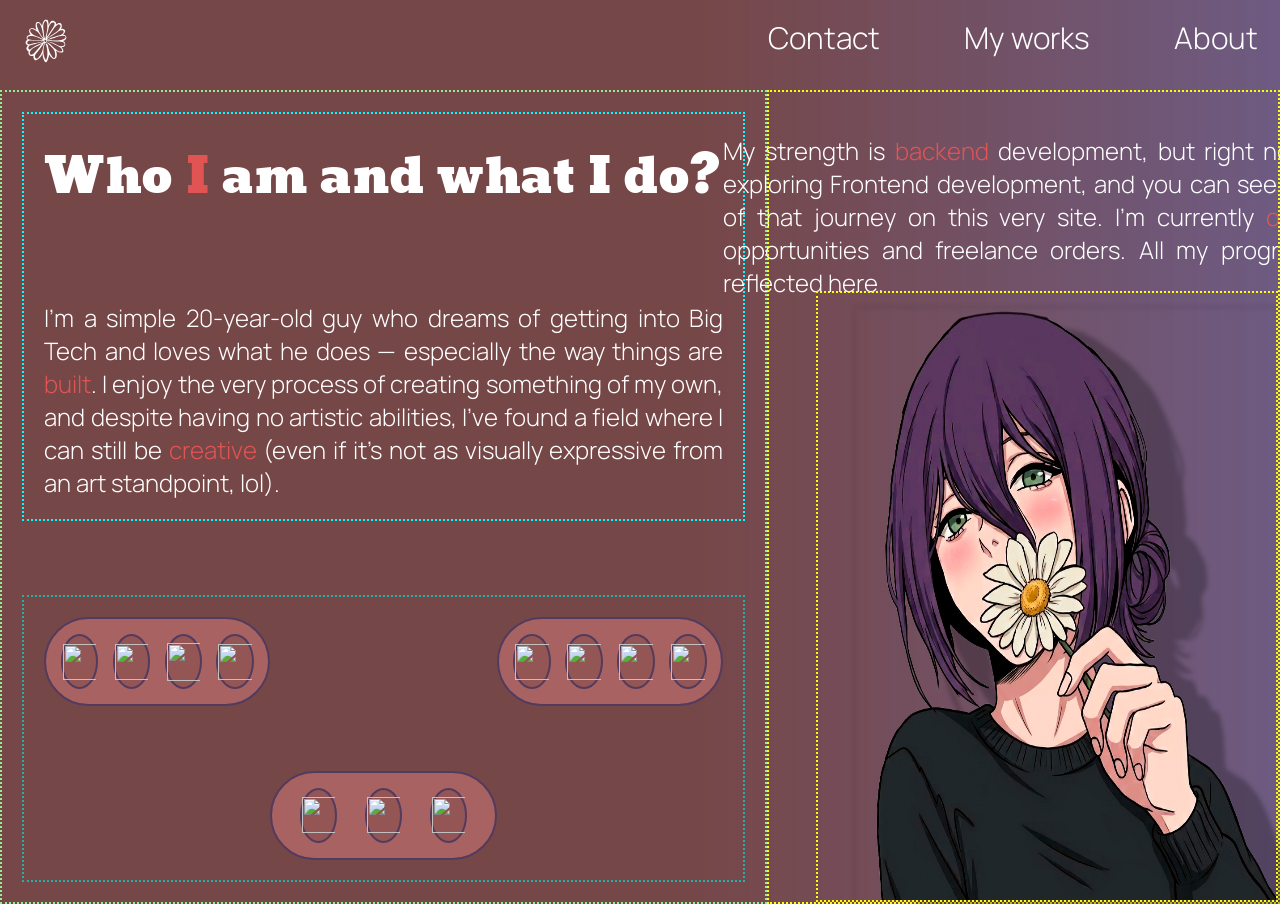
==== about.html @ cdc7f670 "skills section added" ====
<!DOCTYPE html>
<html lang="en">
<head>
    <meta charset="UTF-8">
    <meta name="viewport" content="width=device-width, initial-scale=1.0">
    <title>About</title>
    <link rel="stylesheet" href="css/styles.css">
</head>
<body class="about-body">
    <div class="wrapper">
        <header class="container">
            <nav>
                <ul>
                    <li> 
                        <a href="/index.html">
                            <svg fill="currentColor" version="1.1" viewBox="144 144 512 512" xmlns="http://www.w3.org/2000/svg">
                                <path d="m611.34 379.15c2.3242-3.7383 7.0469-11.348 5.9961-20.285-1.5938-13.453-15.73-25.262-35.035-29.043 18.383-14.105 25.926-32.805 20.285-43.797-4-7.7891-14.391-11.25-19.363-12.906-11.145-3.7148-20.93-2.3984-25.816-1.3867 3.125-3.8438 10.348-13.828 11.062-28.121 0.17188-3.4492 1.2305-24.539-12.449-33.191-12.004-7.5938-31.953-3.4492-45.641 12.449-0.50391-3.918-2.9688-19.508-16.594-30.426-3.3008-2.6406-14.762-11.824-28.121-9.2188-13.02 2.5391-20.07 14.746-26.738 26.277-6.0898 10.539-8.8164 20.309-10.141 26.738-0.26172-6.8008-0.86328-16.141-2.3086-27.199-3.4062-26.066-7.375-29.867-9.2188-31.348-8.0547-6.4648-20.844-4.9688-29.043-0.92187-9.0781 4.4727-13.012 12.305-18.902 24.434-4.0195 8.2812-9.0586 21.004-11.527 37.801-2.0625-5.2031-5.4648-12.484-11.062-20.285-5.2188-7.2695-9.1484-12.746-16.137-16.594-9.0977-5.0117-21.559-6.2773-28.582-2.7656-14.594 7.2891-18.238 41.449-2.7656 83.441-27.953-26.625-63.59-23.52-74.684-8.2969-8.8125 12.086-4.8867 35.598 11.062 54.859-25.824 3.0234-42.934 19.699-42.875 35.5 0.035156 9.4102 6.1602 16.844 10.141 20.746-17.633 9.0195-24.434 28.605-17.98 42.41 4.457 9.543 14.969 15.73 26.738 16.594-16.164 10.168-23.617 28.57-18.902 44.254 4.6602 15.492 19.297 22.031 21.668 23.051-5.2617 16.312 0.57422 33.855 13.828 42.875 10.949 7.4531 25.496 8.0898 37.801 1.8438-1.832 24.66 6.7109 44.531 19.824 48.871 13.719 4.5352 28.766-9.1406 41.031-20.285 10.328-9.3867 26.898-27.574 37.344-58.547-0.91016 13.637-0.67188 36.336 8.7617 61.777 4.7852 12.918 14.168 38.215 25.355 38.266 8.4141 0.035156 20.676-14.184 35.957-83.906 17.07 34.57 45.359 52.574 60.855 47.02 16.809-6.0156 28.867-43.422 11.527-87.129 35.395 23.316 67.637 25.051 76.066 13.371 7.1289-9.8789-1.1602-31.59-17.059-51.637 16.781 3.0391 32.918-6.0742 38.266-20.285 6.3086-16.762-3.5078-37.656-23.051-43.797 4.6875-1.1602 20.824-5.7617 30.426-21.207zm-53.016-92.973c2.4531-0.41797 22.504-3.8359 28.582 5.8398 2.4688 3.9297 1.7227 8.5781 1.2305 11.68-0.64453 4.0273-2.9766 12.891-15.367 22.742-10.969 8.7227-21.301 11.441-35.035 15.367 0 0-20.34 5.8125-46.406 14.137-25.684 8.2031-45.555 16.184-58.09 21.512-8.2578 3.5117-15.094 6.6289-19.977 8.9141-0.82031-1.3281-1.6367-2.6641-2.457-3.9961 18.176-14.281 33.473-25.008 44.254-32.27 10.121-6.8125 13.652-8.8164 34.113-22.434 4.168-2.7695 19.078-12.723 28.582-19.055 20.852-13.906 31.469-20.887 40.57-22.438zm-41.492-53.168c8.6094-7.043 16.184-11.91 24.434-10.141 6.0352 1.293 11.777 5.9961 13.828 11.984 0.90234 2.6289 1.9336 7.9688-6.918 24.434-5.1094 9.5078-8.4805 15.773-17.059 25.355-9.6211 10.746-18.426 17.434-37.801 30.887-23.191 16.105-31.559 21.105-47.02 31.809-10.242 7.0898-24.254 17.133-40.566 29.965 7.5625-10.531 17.875-25.02 29.965-42.41 14.777-21.25 30.344-41.945 45.176-63.156 2.6094-3.7344 15.188-21.738 35.961-38.727zm-95.891 61.312c7.082-27.652 4.9336-31.57 11.984-50.25 5.3203-14.098 9.9961-21.008 14.75-26.277 5.3555-5.9336 14.137-15.668 26.277-15.215 1.0195 0.039063 12.031 0.60547 16.594 8.2969 1.6367 2.7539 3.6172 8.4023-4.1523 26.738-6.3984 15.105-13.719 25.383-18.902 32.734-8.2773 11.738-16.09 23.805-24.434 35.5-8.8164 12.352-21.191 30.344-35.5 53.48 0.40234-6.125 1.25-15.289 3.2305-26.277 2.9219-16.18 5.3398-19.957 10.152-38.73zm-41.953-89.895c2.707-5.5117 8.6953-17.723 16.594-17.516 5.7773 0.15234 9.957 6.8711 11.984 10.141 6.0703 9.7734 6.457 19.469 6.4531 34.113-0.011719 21.836-0.011719 32.754-1.3867 45.176-1.1641 10.531-2.6094 23.664-6.918 40.566-3.6328 14.262-7.3516 23.562-8.7617 40.109-0.57812 6.8125-0.5625 12.445-0.46484 16.137-2.1523-0.30859-4.3008-0.61328-6.4531-0.92188-2.8867-5.7891-6.8359-14.781-9.6836-26.277-3.4922-14.121-3.0469-22.859-4.1523-39.645-1.8672-28.535-4.5938-25.207-5.5312-47.02-1.2891-30.586 3.7031-45.445 8.3203-54.863zm25.973 194.85c-0.21484 5.8477-4.6992 12.191-10.758 12.293-5.9414 0.10156-9.9688-5.8594-11.062-10.449-1.3594-5.7148 0.93359-13.141 6.1445-15.059 3.4492-1.2695 6.832 0.36328 7.9922 0.92188 4.207 2.0312 7.8906 6.7109 7.6836 12.293zm-100.5-185.63c3.3711-4.4219 9.418-7.0977 15.059-6.4531 6.7852 0.76953 11.246 6.1367 14.75 11.062 13.508 18.977 18.637 39.641 19.668 43.949 8.2578 34.469 11.984 56.246 11.984 56.246 2.4883 14.535 5.7266 34.215 9.2188 57.781-4.3945-5.2617-10.051-12.309-16.289-20.898-6.1914-8.5234-16.27-22.52-26.738-42.41-2.9531-5.6055-8.2188-18.082-18.746-43.023-1.7578-4.168-7.1641-17.168-10.449-34.727-2.0586-11.059-1.9844-16.906 1.543-21.527zm-73.762 75.91c0.14062-2.3125 0.99219-10.066 7.0703-14.75 1.7852-1.375 6.6445-4.5078 18.438-2.7656 8.4688 1.25 16.922 4.4844 33.805 16.289 16.078 11.238 24.348 17.125 33.805 27.965 9.1055 10.434 10.438 15.227 22.434 33.316 9.5273 14.363 18.477 26.062 25.609 34.848-18.066-11.656-33.539-19.176-44.5-23.93-19.41-8.4219-29.121-12.637-35.816-14.73-4-1.2539-15.168-4.7656-27.973-12.555-1.2031-0.73438-2.2969-1.4492-3.3789-2.1953-3.8242-2.6289-13.508-9.6797-21.82-21.82-7.9414-11.617-7.7852-17.879-7.6719-19.672zm-26.738 71.609c7.5703-15.121 38.934-13.715 50.098-13.215 6.3242 0.28125 24.598 1.5586 58.09 14.445 14.645 5.6367 34.277 14.293 56.367 27.523-21.73 1.6211-40.008 2.0625-53.742 2.1016-23.75 0.066406-37.07-1.0547-40.43-1.3438-4.8711-0.42969-2.9531-0.35156-35.035-4.918-24.625-3.5-32.406-4.4883-35.648-10.758-2.2734-4.3789-1.6445-9.9531 0.30078-13.836zm18.027 130.78c-6.5898-2.2305-9.8789-10.742-10.652-16.137-1.4805-10.363 5.0547-18.148 7.2891-20.812 2.3828-2.8359 7.3047-7.7539 31.906-15.113 8.0859-2.418 10.352-2.7266 35.266-8.8164 12.078-2.9492 18.113-4.4258 23.516-5.8789 17.215-4.625 29.277-8.6016 32.336-9.6172 8.832-2.9375 16.172-5.6445 21.512-7.6836-0.40625-1.3281-0.82031-2.6641-1.2305-3.9961-8.3477 3.1406-15.586 5.4297-21.207 7.0703-2.6758 0.78125-14.93 4.3086-33.191 7.6836-11.168 2.0664-9.9336 1.3594-21.207 3.3789-7.1992 1.2891-20.398 3.6523-36.57 7.9922-17.527 4.6992-21.02 7.0195-29.504 5.8398-3.9961-0.55469-13.926-1.9336-18.438-9.8359-3.0469-5.3359-2.0625-10.898-1.8438-11.984 2.1406-10.812 14.117-15.793 17.516-17.211 9.3359-3.8828 17.516-2.9961 26.121-2.1523 18.824 1.8477 37.066 3.2461 44.871 3.6875 11.176 0.63672 11.039 0.035156 59.625-0.61328 10.117-0.13672 18.398-0.21484 23.766-0.26562 0.42969 1.8789 0.99219 3.9297 1.7422 6.1055 0.89844 2.6016 1.8906 4.9062 2.875 6.9141-3.5117 1.6758-8.7422 4.1602-15.113 7.1406-12.379 5.7773-19.41 8.9141-25.609 11.754-2.2383 1.0273-17.891 8.2266-35.266 17.215-20.484 10.59-30.727 15.887-40.723 22.672-22.344 15.16-29.137 25.594-37.785 22.664zm29.301 52.398c-8.9219 2.8047-13.609 1.3281-16.289-0.30859-6.2969-3.8438-7.3789-12.125-7.6836-14.445-0.37891-2.8828-1.6172-16.008 15.98-35.344 14.688-16.137 30.762-23.715 38.414-27.352 18.254-8.6758 43.875-21.211 78.066-39.031-6.3984 7.75-16.398 19.926-28.582 35.035-13.695 16.984-28.32 33.191-42.102 50.098-9.8633 12.094-20.988 26.062-37.805 31.348zm109.41-41.18c-3.5938 12.004-7.6914 25.398-16.902 41.18-3.4883 5.9766-8.6758 12.59-19.055 25.816-10.289 13.109-14.449 17.184-20.59 17.824-7.4961 0.78125-13.426-4.0156-14.137-4.6094-5.4453-4.5391-6.6797-10.68-7.375-14.445-0.84766-4.5664-1.2461-12.188 3.6875-23.355 5.1797-11.738 10.918-15.348 23.355-29.504 3.0781-3.5 9.4258-11.863 22.129-28.582 11.824-15.566 17.793-23.426 25.199-34.113 5.9648-8.6055 14.051-20.766 23.051-35.957 1.3281 0.82031 2.6641 1.6367 3.9961 2.457-2.6289 6.1445-6.4492 15.684-10.141 27.66-7.582 24.59-6.0195 31.578-13.219 55.629zm234.2-79.602c3.5117 4.4648 3.9805 7.8984 3.9961 9.8359 0.066407 9.3359-9.7891 15.371-12.293 16.902-7.957 4.8711-16.035 4.7461-24.895 4.6094-8.2227-0.125-14.367-1.9297-16.289-2.457-20.133-5.5664-32.066-14.531-56.41-26.418-12.125-5.9258-23.449-11.387-39.465-15.957-11.723-3.3438-21.711-4.9961-28.551-5.8789-0.14063 1.6758-0.28125 3.3594-0.41797 5.0391 6.0391 1.4961 15.184 4.0039 26.031 7.9766 10.051 3.6836 19.973 8.4648 39.805 18.027 8.3867 4.0469 3.4023 1.7383 32.52 16.105 5.2227 2.5781 9.4961 4.6797 15.426 7.8633 12.82 6.8867 19.301 10.496 24.895 15.98 2.2617 2.2148 8.1328 8.293 11.371 17.824 1.5703 4.625 3.0078 9.0586 0.92188 12.906-2.7617 5.0898-9.9414 5.9297-14.445 6.4531-10.012 1.168-18.172-1.6836-22.434-3.3789-7.4805-2.9844-14.438-6.9922-33.805-23.051-13.504-11.195-20.258-16.797-27.66-24.277-13.422-13.566-14.027-17.227-24.895-25.508-6.7422-5.1445-19.254-13.457-20.285-14.137-4.293-2.8477-7.9062-5.1523-10.449-6.7617-2.3594 1.4375-4.7109 2.8672-7.0703 4.3008 7.3398 5.3086 16.723 12.555 27.043 21.82 19.156 17.191 30.812 31.684 34.422 36.266 10.238 13 15.352 19.496 19.363 30.117 2.4297 6.4375 3.668 14.742 6.1445 31.348 0.71484 4.8008 2.1367 14.957 0 27.043-0.91016 5.168-2.293 9.6367-6.1445 12.293-3.6367 2.5039-7.7695 2.2109-8.6055 2.1523-8.2969-0.58984-14.246-8.8867-21.207-19.977-10.277-16.379-15.418-24.57-20.285-36.266-7.6211-18.328-12.016-35.52-14.137-44.871-4.0195-17.699-4.2305-26.32-11.371-38.414-4.7656-8.0742-10.277-13.73-14.137-17.211-2.0508 2.0508-4.0977 4.0977-6.1445 6.1445 3.9258 9.2188 8.625 21.922 12.293 37.492 4.3867 18.633 5.3867 33.258 6.1445 45.176 0.86719 13.598 1.6484 25.797 0 41.488-1.293 12.324-4.4141 29.961-12.602 50.406-2.9844-3.6562-6.8984-8.918-10.758-15.672-3.2344-5.668-8.6992-16.355-12.906-34.113-6.3633-26.852-5.4531-51.262-4.6094-62.699 2.0977-28.527 9.3516-52.766 17.211-71.613 0.85156 0.10156 11.305 1.1797 18.438-7.0703 6.6641-7.707 4.8359-17.078 4.6094-18.133 15.934 2.9883 28.996 4.6094 37.801 5.5312 19.195 2.0039 38.594 2.8203 59.32 3.6875 20.43 0.85547 25.258 1.4414 32.578 2.1523 29.5 2.8906 44.008 6.8516 51.938 16.922zm-8.6055-42.418c-13.203 6.0039-24.098 8.6641-26.43 9.2188-10.934 2.6094-21.004 3.8984-31.961 4.6094-10.121 0.65625-22.859 0.94141-52.559-1.2305-13.184-0.96094-30.547-2.4688-51.02-4.918 8.9766-2.918 23.703-7.8203 41.797-14.445 17.871-6.543 38.223-14.48 66.695-23.664 0 0 21.289-6.8672 45.793-7.6836 0 0 6.5781-0.21484 19.977 3.3789 2.832 0.76172 6.4883 1.8828 8.9141 5.2227 0.54297 0.74609 1.9648 2.9023 2.1523 5.8398 0.21484 3.4258-1.3164 6.6953-4.918 10.758-6.3164 7.1211-13.809 10.809-18.441 12.914z"/>
                            </svg>
                        </a>
                    </li>
                    <li> <a href="#">Contact</a></li>
                    <li> <a href="#">My works</a></li>
                    <li> <a href="/about.html">About</a></li>
                </ul>
            </nav>
        </header>

        <div class="about-hero">
            <div class="about-info">
                <div class="about--text">
                    <p id="aboutheader">Who <span style="color: #E05454;">I</span> am and what I do?</p>
                    <p id="first-text">I'm a simple 20-year-old guy who dreams of getting into Big Tech and loves what he does — especially the 
                        way things are <span style="color: #E05454;">built</span>. I enjoy the very process of creating something of my own, and despite having no 
                        artistic abilities, I've found a field where I can still be <span style="color: #E05454;">creative</span> (even if it's not as 
                        visually expressive from an art standpoint, lol).</p>
                    <p id="second-text">My strength is <span style="color: #E05454;">backend</span> development, but right now I'm also exploring Frontend development, 
                        and you can see the results of that journey on this very site. I'm currently <span style="color: #E05454;">open</span> to job 
                        opportunities and freelance orders. All my progress will be reflected here.</p>
                </div>
                    
                <div class="skills-info">
                    <div class="backend-cont">
                        <div class="c-item">
                            <img src="icons/csharp.svg" width="36" height="36"></img>
                        </div>
                        <div class="c-item">
                            <img src="icons/netcore.svg" width="36" height="36"></img>
                        </div>
                        <div class="c-item">
                            <img src="icons/postgre.svg" width="38" height="38"></img>
                        </div>
                        <div class="c-item">
                            <img src="icons/rest.png" width="36" height="36"></img>
                        </div>
                    </div>
                    <div class="hobby-cont">
                        <div class="c-item">
                            <img src="icons/blender.svg" width="36" height="36"></img>
                        </div>
                        <div class="c-item">
                            <img src="icons/figma.svg" width="36" height="36"></img>
                        </div>
                        <div class="c-item">
                            <img src="icons/git.svg" width="36" height="36"></img>
                        </div>
                    </div>
                    <div class="frontend-cont">
                        <div class="c-item">
                            <img src="icons/html.svg" width="36" height="36"></img>
                        </div>
                        <div class="c-item">
                            <img src="icons/css.svg" width="36" height="36"></img>
                        </div>
                        <div class="c-item">
                            <img src="icons/javascript.svg" width="36" height="36"></img>
                        </div>
                        <div class="c-item">
                            <img src="icons/react.svg" width="36" height="36"></img>
                        </div>
                    </div>
                    
                </div>
            </div>
            

            <div class="about-reze">
                <img src="reze_2_contrast_otr.png" id="imageaboutreze">
            </div>





        </div>

    </div>
    
</body>
</html>
---- css/styles.css ----
@import url('https://fonts.googleapis.com/css2?family=Moul&display=swap');

@import url('https://fonts.googleapis.com/css2?family=Manrope:wght@200..800&display=swap');

/* отступы margin padding
    margin - внешний отступ
    padding - внутренний (в объекте) отступ
    margin: 20px - со всех сторон отступ
    margin: 20px 50px; - первое значение верх и низ; второе значение - боковые  
    margin: 20px 50px 100px - первое значение верх; второе - боковые; третье - низ 
    margin: 20px 50px 100px 200px - первое значение верх; второе - бок справа; третье - низ; четвертое - бок слева;
    padding - всё то же самое, что и margin */
/* float
    блоки (div) всегда идут друг за другом (по умолчанию сверху - вниз).
    для изменения направления (чтобы блоки были на одном уровне) используется float:

    html
    <div id="first"></div>
    <div id="second"></div>
    css
    #first {
        float: left
    } - блок first будет прижат к левой стороне
    #second {
        float: left - второй блок прижмётся уже к первому в левую сторону
    } */


/* vh и vw
    vh (viewport height) vw (viewport width) - берут значение размера видимого окна браузера
    30vh - 30% высоты видимого окна браузера */

/* position
    position даёт таскать элементы с помощью left, right и т.п. (кроме static)
    position: static - по умолчанию
    position: relative - не влияет на расположение соседних элементов
    position: absolute - не особо понял, но используется вместе с relative
    (https://youtu.be/jQCzxM2dPWU?list=PL0MUAHwery4ojFkcq8PD-6ylUalMGqXfs&t=264)
    position: fixed - фиксирует элемент, чтобы при скролле он не уходил вверх
    position: sticky - по типу бокового меню в магазинах, закрепляется как fixed когда
    до него доходит скролл

    top,left и др: 50% - если position - relative, то проценты берутся от самого элемента
    если absolute,sticky,fixed - берется ширина родительского элемента

    top,left и др. заменяются новым словом inset: 0 0 0 0 */

/*    контекст наложения z-index (работает только если прописан position (не static) )
    чем ниже код элемента в разметке - тем выше слой элемента оси z
    лучше задавать с кратностью 10 или 100. */

    
/*  flexbox (display: flex) - расположение дочерних элементов внутри 
    родительского элемента 
    
    justify-content - main axis(ось x слева направо)
    align-items - secondary(cross, поперечная) axis(ось y сверху вниз)
    flex-direction - по умолчанию row (блоки в строку); row-reverse (реверсирует полностью
    main axis); column - переворачивает main axis в положение "сверху-вниз" и так-же 
    разворачивает secondary axis
    gap - расстояние между блоками
    flex-wrap - wrap: responsive alignment блоков (при сужении окна переносит блоки 
    на следующую строку); nowrap: блоки будут сжиматься при сужении окна. При переносе
    блоков на новую строку - у этой строки так-же появляется свой main и secondary axis
     
    пример: расположение дочерних 
    элементов списка (li) в родительском неупорядоченном 
    списке (ul) делаются колонкой таким образом: 
    
    .container ul {
    display: flex; 
    justify-content: space-between; 
    flex-direction: column;
    align-items: end; 
}

    .container li {
    list-style-type: none;
} 
    
    align-self — это свойство, которое позволяет одному конкретному элементу 
    выровняться иначе, чем задал родитель через align-items. (работает только внутри 
    flex-контейнера)

    */

/*

*/    

@font-face {
    font-family: "Moul-Regular";
    src: url("../fonts/Moul-Regular.ttf"), format(".ttf");
    font-style: normal;
}

@font-face {
    font-family: "Manrope-Regular";
    src: url("../fonts/static/Manrope-Light.ttf");
    font-style: normal;
}

* {
    margin: 0;
    padding: 0;
    
}

html {
    height: 100%; /* height берется от % viewport браузера (размера окна) - vh*/
}


body {
    height: 100%; /* height берется от % height html*/
    background: linear-gradient(-90deg, rgba(84, 25, 26, 0.8) 54%, rgba(48, 21, 77, 0.7) 100%);
}

.about-body {
    height: 100%;
    background: linear-gradient(90deg, rgba(84, 25, 26, 0.8) 54%, rgba(48, 21, 77, 0.7) 100%);
}

img {
    display: block;
    max-width: 100%;
  

}

.wrapper {
    display: flex;
    flex-direction: column;
    width: 100%;
    height: 100%; /* height берется от % height body*/
    /* overflow-y: hidden; */
}

.container {
    height: 10%; /* height берется относительно родит. элемента -> 
    10% ширины от wrapper
    /* после container во .wrapper остаётся 90% height - если задать
    в дочернем ему блоке ниже больше height (например 100%) - 
    будет переполнение и появляется полоса прокрутки */
    /* border: black 2px solid; */
    display: flex;
    /* justify-items: end; */
    align-items: center; 
    flex-shrink: 0;
}

.container nav {
    width: 100%;
    /* border: 2px black dotted; */
}

.container ul {
    display: flex; 
    flex-direction: row;
    justify-content: flex-end;
    gap: 80px;
    margin: 0 20px;
    /* border: lightpink 2px solid; */
    
}   

.container li {
    list-style-type: none;
    padding: 2px;
}

.container li a {
    color: white;
    text-decoration: none;
    font-family: "Manrope-Regular", "Manrope";
    font-weight: 400;
    font-size: 30px;
}

.container li a:hover {
    color: #E05454;
    transition: 200ms;
}

.container nav ul li:first-child {
    margin-right: auto;
}

.container nav ul li a svg {
    color: white;
    width: 48px;
    height: 48px;
}

.container nav ul li a:hover svg {
    color: #E05454;
    transition: 200ms;
}


.hero {
    /* border: lime 2px dotted; */
    width: 100%;
    height: 90%;
    display: flex;
    justify-content: space-around;
    flex-wrap: wrap;
}

.reze {
    width: 35%;
    height: 100%;
    /* border: dotted 2px red; */
    /* max-height: 100%; */
    z-index: 20;
    display: flex;
    flex-direction: column;
    justify-content: flex-end;
    flex-wrap: nowrap;
}

#imagereze {
    width: 80%;
    /* margin-bottom: 10%; */
    /* border: dotted 2px red; */
    /* float: left;  */
    z-index: 21;
    /* position: fixed; */
    
    filter: drop-shadow(-42px 8px 2px rgba(0, 0, 0, 0.25)); /* работает с прозрачным фоном картинки */

}

.hero--info {
    /* border: yellow 2px dotted; */
    display: flex;
    flex-direction: column;
    flex-wrap: nowrap;
    z-index: 21;
    width: 50%;
    height: 86vh;
    padding: 15px;
    filter: drop-shadow(-7px 2px 2px rgba(0, 0, 0, 0.25));
}

.hello--text {
    /* border: cyan 2px dotted; */
    display: flex;
    flex-direction: column;
    justify-items: right;
    align-items: center;
    flex-wrap: wrap;
    line-height: 1.5;
    font-family: "Moul-Regular", "Moul";
}

.hello--text h1:first-child {
    align-self: flex-start; /* только первый h1 — влево */
    padding: 0 20px;
}

.hello--text h1:nth-child(2) {
    align-self: flex-end; /* nth-child(2) - второй h1 после first-child и т.д. */
    padding: 0 20px;
}




.specialities {
    align-self: flex-end;
    color: #FEFEFE;
    font-size: 30px;
    margin-top: 30px;
    
    display: flex;
    flex-direction: column;
    align-items: flex-end;
    
}

.specialities h3 {
    font-weight: lighter;
}

#linepic {
    width: 50%;
}

.hello--footer {
    display: flex;
    /* border: dotted 2px rgb(128, 0, 255); */
    flex-direction: row;
    justify-content: space-around;
    margin-top: auto;
    font-family: "Manrope-Regular", "Manrope", sans-serif;
    font-weight: 800;
    color: #FEFEFE;

}

.hello--footer h2 {
    font-weight: 300;
    font-size: 40px;
}


.hero .social {
    align-self: center;
}


.social {
    /* border: dotted 2px rgb(194, 20, 197); */
    height: 40vh;
    display: flex;
    flex-direction: column;
    justify-content: space-between;
    /* margin-bottom: 10%; */
    margin: 0 0 20% 0;
    /* padding: 15px 0; */
    /* visibility: hidden; */
    /* width: 5%; */
}

.social a svg {
    color: white;
}

.social a:hover svg {
    color: #E05454;
    transition: 0.2s;
}

.about-hero {
    display: flex;
    flex-direction: row;
    width: 100%;
    height: 90%;
    flex-wrap: nowrap;
    flex: 1;
}

.about-info {
    display: flex;
    flex-direction: column;
    justify-content: space-between;
    height: 100%;
    width: 60%;
    border: 2px lightgreen dotted;
}

.about--text {
    border: 2px cyan dotted;
    display: flex;
    flex-direction: column;
    justify-content: space-between;
    flex-wrap: wrap;
    height: 45%;
    padding: 20px;
    margin: 20px;
    color: white;
}

#aboutheader {
    font-family: "Moul-Regular", "Moul";
    font-size: 3em;
}

#first-text, #second-text {
    font-family: "Manrope-Regular", "Manrope";
    font-size: 1.5em;
    text-align: justify;
}

.skills-info {
    display: flex;
    padding: 20px;
    margin: 20px;
    height: 30%;
    justify-content: space-between;
    align-items: flex-start;
    border: 2px lightseagreen dotted;
}

.backend-cont {
    display: flex;
    align-items: center;
    justify-content: space-evenly;
    background-color: #A96262;
    width: 35%;
    height: 35%;
    border: 2px solid #523B5D;
    border-radius: 500px;
}

.frontend-cont {
    display: flex;
    align-items: center;
    justify-content: space-evenly;
    background-color: #A96262;
    width: 35%;
    height: 35%;
    border: 2px solid #523B5D;
    border-radius: 500px;
}

.hobby-cont {
    display: flex;
    align-items: center;
    justify-content: space-evenly;
    align-self: flex-end;
    background-color: #A96262;
    width: 35%;
    height: 35%;
    border: 2px solid #523B5D;
    border-radius: 500px;
}

.c-item {
    border: 2px solid #523B5D;
    border-radius: 50%; 
    background-color: #945555; 
    width: 15%; 
    height: 60%;
    display: flex;
    justify-content: center;
    align-items: center;
}


.about-reze {
    border: 2px yellow dotted;
    width: 40%;
    height: 90vh;
    display: flex;
    align-items: flex-end;
    justify-content: flex-end;
    flex-wrap: nowrap;
}

#imageaboutreze {
    width: 90%;
    height: 75%;
    filter: drop-shadow(37px 15px 2px rgba(0, 0, 0, 0.25));
    border: 2px yellow dotted;
}






/* Когда ширина экрана становится меньше 768px (это примерно планшет) */
/* Когда ширина экрана становится меньше 480px (это примерно телефон) */
@media (max-width: 768px) {
    #first-text, #second-text {
        font-size: 14px;
    }
    #aboutheader {
        font-size: 1.5em;
        }

    #imageaboutreze {
        width: 90%;
        height: 50%;
        }

    .container li a {
        font-size: 14px;
        }
    .container ul {
        gap: 40px;

        }   
}

@media (max-width: 480px) {
  #first-text, #second-text {
    font-size: 10px;
  }
  #aboutheader {
    font-size: 1em;
    }
}
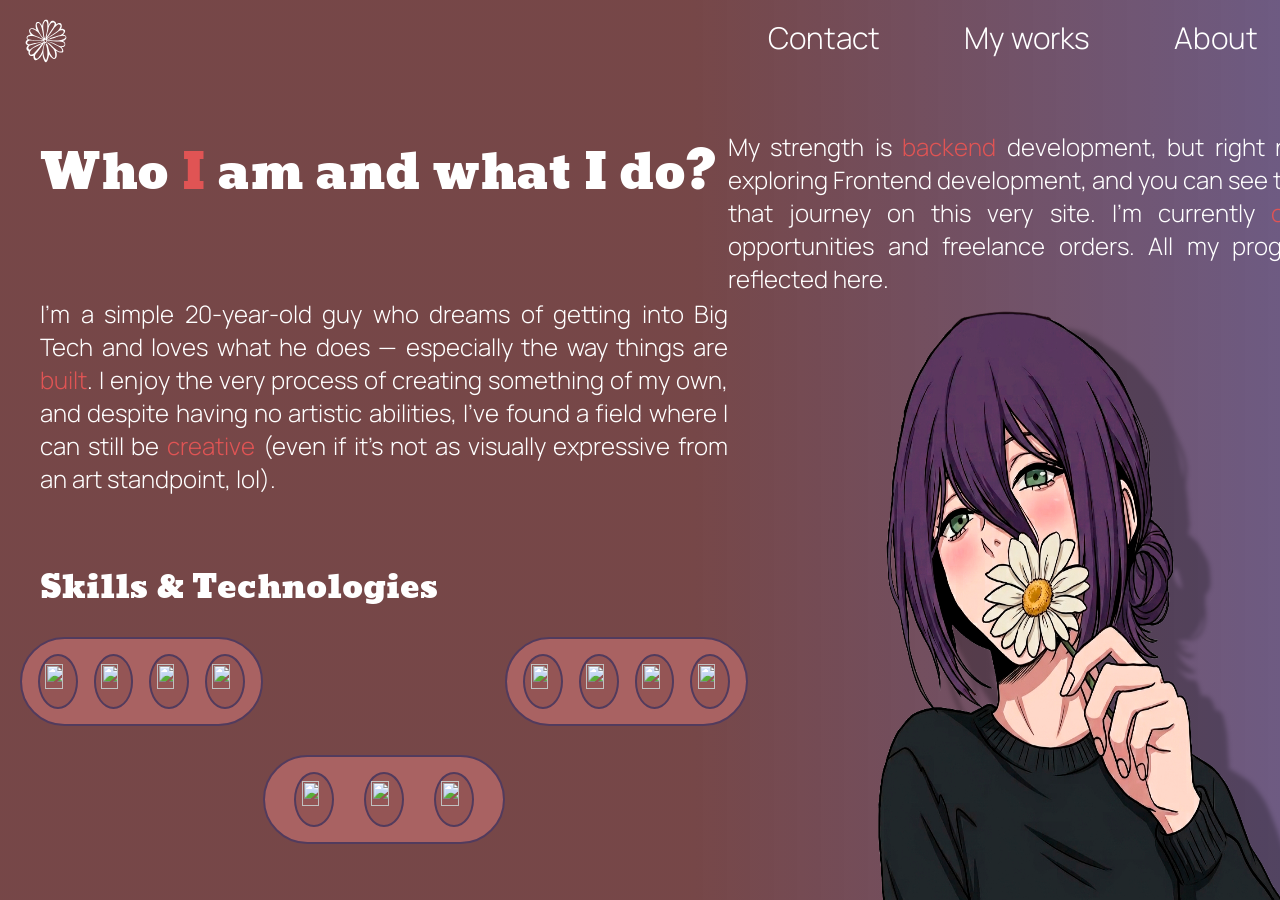
==== commit d7afb3cf: "about page done" ====
--- a/about.html
+++ b/about.html
@@ -37,8 +37,10 @@
                         and you can see the results of that journey on this very site. I'm currently <span style="color: #E05454;">open</span> to job 
                         opportunities and freelance orders. All my progress will be reflected here.</p>
                 </div>
+                
+                <p id="skills-header">Skills & Technologies</p>
+                <div class="skills-info">
                     
-                <div class="skills-info">
                     <div class="backend-cont">
                         <div class="c-item">
                             <img src="icons/csharp.svg" width="36" height="36"></img>
@@ -47,7 +49,7 @@
                             <img src="icons/netcore.svg" width="36" height="36"></img>
                         </div>
                         <div class="c-item">
-                            <img src="icons/postgre.svg" width="38" height="38"></img>
+                            <img src="icons/postgre.svg" width="40" height="40"></img>
                         </div>
                         <div class="c-item">
                             <img src="icons/rest.png" width="36" height="36"></img>
@@ -66,7 +68,7 @@
                     </div>
                     <div class="frontend-cont">
                         <div class="c-item">
-                            <img src="icons/html.svg" width="36" height="36"></img>
+                            <img src="icons/html.svg"></img>
                         </div>
                         <div class="c-item">
                             <img src="icons/css.svg" width="36" height="36"></img>
@@ -84,7 +86,7 @@
             
 
             <div class="about-reze">
-                <img src="reze_2_contrast_otr.png" id="imageaboutreze">
+                <img src="reze_2_contrast_otr.png" id="imageaboutreze" draggable="false" oncontextmenu="return false;">
             </div>
 
 
--- a/css/styles.css
+++ b/css/styles.css
@@ -1,92 +1,7 @@
 @import url('https://fonts.googleapis.com/css2?family=Moul&display=swap');
 
 @import url('https://fonts.googleapis.com/css2?family=Manrope:wght@200..800&display=swap');
-
-/* отступы margin padding
-    margin - внешний отступ
-    padding - внутренний (в объекте) отступ
-    margin: 20px - со всех сторон отступ
-    margin: 20px 50px; - первое значение верх и низ; второе значение - боковые  
-    margin: 20px 50px 100px - первое значение верх; второе - боковые; третье - низ 
-    margin: 20px 50px 100px 200px - первое значение верх; второе - бок справа; третье - низ; четвертое - бок слева;
-    padding - всё то же самое, что и margin */
-/* float
-    блоки (div) всегда идут друг за другом (по умолчанию сверху - вниз).
-    для изменения направления (чтобы блоки были на одном уровне) используется float:
-
-    html
-    <div id="first"></div>
-    <div id="second"></div>
-    css
-    #first {
-        float: left
-    } - блок first будет прижат к левой стороне
-    #second {
-        float: left - второй блок прижмётся уже к первому в левую сторону
-    } */
-
-
-/* vh и vw
-    vh (viewport height) vw (viewport width) - берут значение размера видимого окна браузера
-    30vh - 30% высоты видимого окна браузера */
-
-/* position
-    position даёт таскать элементы с помощью left, right и т.п. (кроме static)
-    position: static - по умолчанию
-    position: relative - не влияет на расположение соседних элементов
-    position: absolute - не особо понял, но используется вместе с relative
-    (https://youtu.be/jQCzxM2dPWU?list=PL0MUAHwery4ojFkcq8PD-6ylUalMGqXfs&t=264)
-    position: fixed - фиксирует элемент, чтобы при скролле он не уходил вверх
-    position: sticky - по типу бокового меню в магазинах, закрепляется как fixed когда
-    до него доходит скролл
-
-    top,left и др: 50% - если position - relative, то проценты берутся от самого элемента
-    если absolute,sticky,fixed - берется ширина родительского элемента
-
-    top,left и др. заменяются новым словом inset: 0 0 0 0 */
-
-/*    контекст наложения z-index (работает только если прописан position (не static) )
-    чем ниже код элемента в разметке - тем выше слой элемента оси z
-    лучше задавать с кратностью 10 или 100. */
-
-    
-/*  flexbox (display: flex) - расположение дочерних элементов внутри 
-    родительского элемента 
-    
-    justify-content - main axis(ось x слева направо)
-    align-items - secondary(cross, поперечная) axis(ось y сверху вниз)
-    flex-direction - по умолчанию row (блоки в строку); row-reverse (реверсирует полностью
-    main axis); column - переворачивает main axis в положение "сверху-вниз" и так-же 
-    разворачивает secondary axis
-    gap - расстояние между блоками
-    flex-wrap - wrap: responsive alignment блоков (при сужении окна переносит блоки 
-    на следующую строку); nowrap: блоки будут сжиматься при сужении окна. При переносе
-    блоков на новую строку - у этой строки так-же появляется свой main и secondary axis
-     
-    пример: расположение дочерних 
-    элементов списка (li) в родительском неупорядоченном 
-    списке (ul) делаются колонкой таким образом: 
-    
-    .container ul {
-    display: flex; 
-    justify-content: space-between; 
-    flex-direction: column;
-    align-items: end; 
-}
-
-    .container li {
-    list-style-type: none;
-} 
-    
-    align-self — это свойство, которое позволяет одному конкретному элементу 
-    выровняться иначе, чем задал родитель через align-items. (работает только внутри 
-    flex-контейнера)
-
-    */
-
-/*
-
-*/    
+ 
 
 @font-face {
     font-family: "Moul-Regular";
@@ -107,12 +22,12 @@
 }
 
 html {
-    height: 100%; /* height берется от % viewport браузера (размера окна) - vh*/
+    height: 100%; 
 }
 
 
 body {
-    height: 100%; /* height берется от % height html*/
+    height: 100%;
     background: linear-gradient(-90deg, rgba(84, 25, 26, 0.8) 54%, rgba(48, 21, 77, 0.7) 100%);
 }
 
@@ -132,26 +47,18 @@
     display: flex;
     flex-direction: column;
     width: 100%;
-    height: 100%; /* height берется от % height body*/
-    /* overflow-y: hidden; */
+    height: 100%;
 }
 
 .container {
-    height: 10%; /* height берется относительно родит. элемента -> 
-    10% ширины от wrapper
-    /* после container во .wrapper остаётся 90% height - если задать
-    в дочернем ему блоке ниже больше height (например 100%) - 
-    будет переполнение и появляется полоса прокрутки */
-    /* border: black 2px solid; */
-    display: flex;
-    /* justify-items: end; */
+    height: 10%;
+    display: flex;
     align-items: center; 
     flex-shrink: 0;
 }
 
 .container nav {
     width: 100%;
-    /* border: 2px black dotted; */
 }
 
 .container ul {
@@ -160,8 +67,6 @@
     justify-content: flex-end;
     gap: 80px;
     margin: 0 20px;
-    /* border: lightpink 2px solid; */
-    
 }   
 
 .container li {
@@ -199,7 +104,6 @@
 
 
 .hero {
-    /* border: lime 2px dotted; */
     width: 100%;
     height: 90%;
     display: flex;
@@ -210,8 +114,6 @@
 .reze {
     width: 35%;
     height: 100%;
-    /* border: dotted 2px red; */
-    /* max-height: 100%; */
     z-index: 20;
     display: flex;
     flex-direction: column;
@@ -221,18 +123,12 @@
 
 #imagereze {
     width: 80%;
-    /* margin-bottom: 10%; */
-    /* border: dotted 2px red; */
-    /* float: left;  */
     z-index: 21;
-    /* position: fixed; */
-    
     filter: drop-shadow(-42px 8px 2px rgba(0, 0, 0, 0.25)); /* работает с прозрачным фоном картинки */
 
 }
 
 .hero--info {
-    /* border: yellow 2px dotted; */
     display: flex;
     flex-direction: column;
     flex-wrap: nowrap;
@@ -244,7 +140,6 @@
 }
 
 .hello--text {
-    /* border: cyan 2px dotted; */
     display: flex;
     flex-direction: column;
     justify-items: right;
@@ -255,12 +150,12 @@
 }
 
 .hello--text h1:first-child {
-    align-self: flex-start; /* только первый h1 — влево */
+    align-self: flex-start;
     padding: 0 20px;
 }
 
 .hello--text h1:nth-child(2) {
-    align-self: flex-end; /* nth-child(2) - второй h1 после first-child и т.д. */
+    align-self: flex-end;
     padding: 0 20px;
 }
 
@@ -289,7 +184,6 @@
 
 .hello--footer {
     display: flex;
-    /* border: dotted 2px rgb(128, 0, 255); */
     flex-direction: row;
     justify-content: space-around;
     margin-top: auto;
@@ -311,16 +205,11 @@
 
 
 .social {
-    /* border: dotted 2px rgb(194, 20, 197); */
     height: 40vh;
     display: flex;
     flex-direction: column;
     justify-content: space-between;
-    /* margin-bottom: 10%; */
     margin: 0 0 20% 0;
-    /* padding: 15px 0; */
-    /* visibility: hidden; */
-    /* width: 5%; */
 }
 
 .social a svg {
@@ -347,11 +236,9 @@
     justify-content: space-between;
     height: 100%;
     width: 60%;
-    border: 2px lightgreen dotted;
 }
 
 .about--text {
-    border: 2px cyan dotted;
     display: flex;
     flex-direction: column;
     justify-content: space-between;
@@ -376,11 +263,9 @@
 .skills-info {
     display: flex;
     padding: 20px;
-    margin: 20px;
     height: 30%;
     justify-content: space-between;
     align-items: flex-start;
-    border: 2px lightseagreen dotted;
 }
 
 .backend-cont {
@@ -413,6 +298,7 @@
     background-color: #A96262;
     width: 35%;
     height: 35%;
+    margin-bottom: 5%;
     border: 2px solid #523B5D;
     border-radius: 500px;
 }
@@ -428,9 +314,27 @@
     align-items: center;
 }
 
+.c-item img {
+    width: 70%;
+    height: 70%;
+    object-fit: contain;
+}
+
+.c-item:hover {
+    border: 2px solid #E05454;
+    transition: 0.2s;
+}
+
+#skills-header {
+    color: white;
+    font-family: "Moul-Regular", "Moul";
+    font-size: 2em;
+    margin-left: 40px;
+    margin-top: auto;
+}
+
 
 .about-reze {
-    border: 2px yellow dotted;
     width: 40%;
     height: 90vh;
     display: flex;
@@ -443,43 +347,4 @@
     width: 90%;
     height: 75%;
     filter: drop-shadow(37px 15px 2px rgba(0, 0, 0, 0.25));
-    border: 2px yellow dotted;
-}
-
-
-
-
-
-
-/* Когда ширина экрана становится меньше 768px (это примерно планшет) */
-/* Когда ширина экрана становится меньше 480px (это примерно телефон) */
-@media (max-width: 768px) {
-    #first-text, #second-text {
-        font-size: 14px;
-    }
-    #aboutheader {
-        font-size: 1.5em;
-        }
-
-    #imageaboutreze {
-        width: 90%;
-        height: 50%;
-        }
-
-    .container li a {
-        font-size: 14px;
-        }
-    .container ul {
-        gap: 40px;
-
-        }   
-}
-
-@media (max-width: 480px) {
-  #first-text, #second-text {
-    font-size: 10px;
-  }
-  #aboutheader {
-    font-size: 1em;
-    }
 }
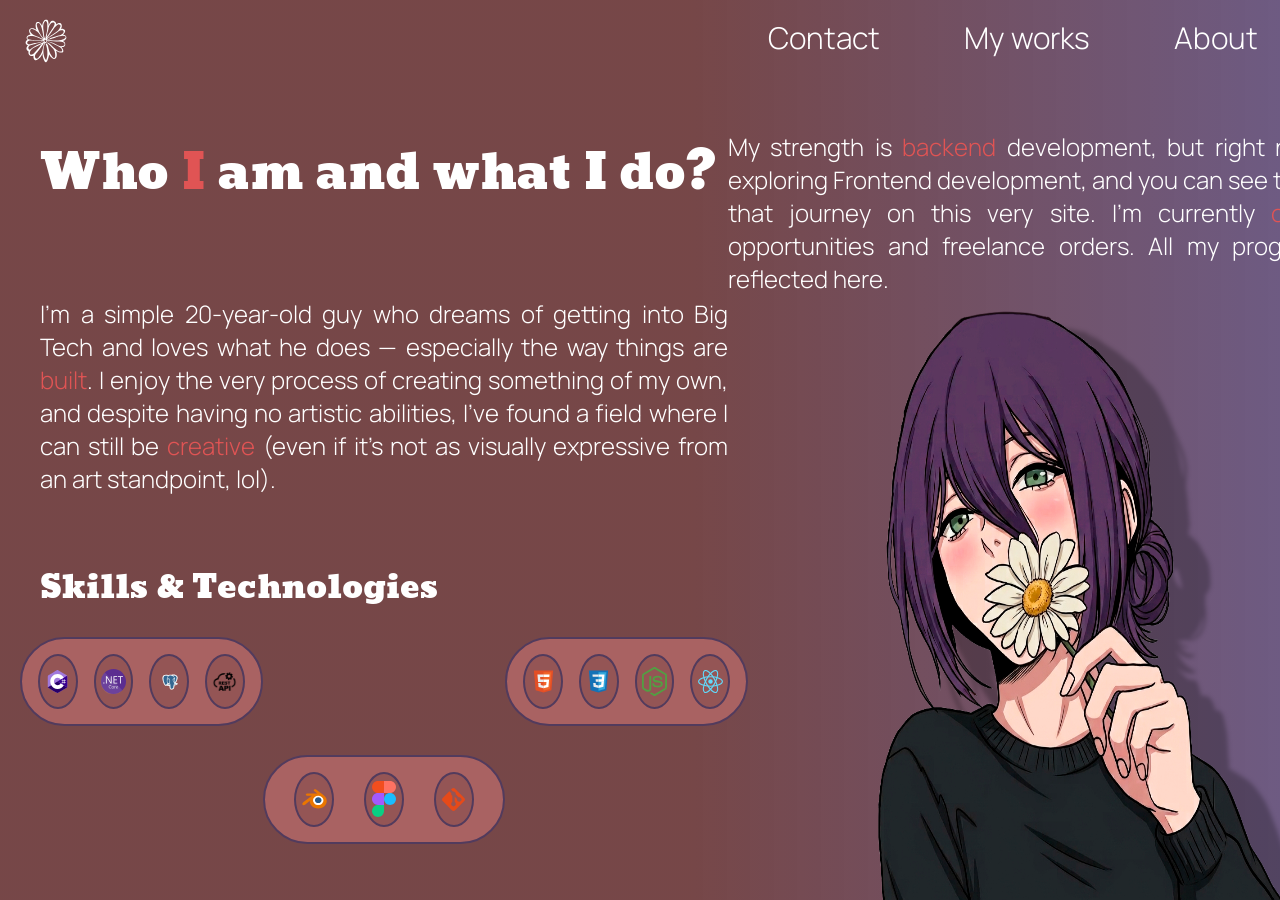
==== commit 2872ca41: "about page/onpage anim done" ====
--- a/about.html
+++ b/about.html
@@ -20,7 +20,7 @@
                     </li>
                     <li> <a href="#">Contact</a></li>
                     <li> <a href="#">My works</a></li>
-                    <li> <a href="/about.html">About</a></li>
+                    <li class="aboutbutton"> <a href="/about.html">About</a></li>
                 </ul>
             </nav>
         </header>
@@ -28,17 +28,17 @@
         <div class="about-hero">
             <div class="about-info">
                 <div class="about--text">
-                    <p id="aboutheader">Who <span style="color: #E05454;">I</span> am and what I do?</p>
-                    <p id="first-text">I'm a simple 20-year-old guy who dreams of getting into Big Tech and loves what he does — especially the 
+                    <p class="aboutheader">Who <span style="color: #E05454;">I</span> am and what I do?</p>
+                    <p class="first-text">I'm a simple 20-year-old guy who dreams of getting into Big Tech and loves what he does — especially the 
                         way things are <span style="color: #E05454;">built</span>. I enjoy the very process of creating something of my own, and despite having no 
                         artistic abilities, I've found a field where I can still be <span style="color: #E05454;">creative</span> (even if it's not as 
                         visually expressive from an art standpoint, lol).</p>
-                    <p id="second-text">My strength is <span style="color: #E05454;">backend</span> development, but right now I'm also exploring Frontend development, 
+                    <p class="second-text">My strength is <span style="color: #E05454;">backend</span> development, but right now I'm also exploring Frontend development, 
                         and you can see the results of that journey on this very site. I'm currently <span style="color: #E05454;">open</span> to job 
                         opportunities and freelance orders. All my progress will be reflected here.</p>
                 </div>
                 
-                <p id="skills-header">Skills & Technologies</p>
+                <p class="skills-header">Skills & Technologies</p>
                 <div class="skills-info">
                     
                     <div class="backend-cont">
@@ -96,6 +96,6 @@
         </div>
 
     </div>
-    
+    <script src="js/script.js"></script>
 </body>
 </html>
--- a/css/styles.css
+++ b/css/styles.css
@@ -1,7 +1,92 @@
 @import url('https://fonts.googleapis.com/css2?family=Moul&display=swap');
 
 @import url('https://fonts.googleapis.com/css2?family=Manrope:wght@200..800&display=swap');
- 
+
+/* отступы margin padding
+    margin - внешний отступ
+    padding - внутренний (в объекте) отступ
+    margin: 20px - со всех сторон отступ
+    margin: 20px 50px; - первое значение верх и низ; второе значение - боковые  
+    margin: 20px 50px 100px - первое значение верх; второе - боковые; третье - низ 
+    margin: 20px 50px 100px 200px - первое значение верх; второе - бок справа; третье - низ; четвертое - бок слева;
+    padding - всё то же самое, что и margin */
+/* float
+    блоки (div) всегда идут друг за другом (по умолчанию сверху - вниз).
+    для изменения направления (чтобы блоки были на одном уровне) используется float:
+
+    html
+    <div id="first"></div>
+    <div id="second"></div>
+    css
+    #first {
+        float: left
+    } - блок first будет прижат к левой стороне
+    #second {
+        float: left - второй блок прижмётся уже к первому в левую сторону
+    } */
+
+
+/* vh и vw
+    vh (viewport height) vw (viewport width) - берут значение размера видимого окна браузера
+    30vh - 30% высоты видимого окна браузера */
+
+/* position
+    position даёт таскать элементы с помощью left, right и т.п. (кроме static)
+    position: static - по умолчанию
+    position: relative - не влияет на расположение соседних элементов
+    position: absolute - не особо понял, но используется вместе с relative
+    (https://youtu.be/jQCzxM2dPWU?list=PL0MUAHwery4ojFkcq8PD-6ylUalMGqXfs&t=264)
+    position: fixed - фиксирует элемент, чтобы при скролле он не уходил вверх
+    position: sticky - по типу бокового меню в магазинах, закрепляется как fixed когда
+    до него доходит скролл
+
+    top,left и др: 50% - если position - relative, то проценты берутся от самого элемента
+    если absolute,sticky,fixed - берется ширина родительского элемента
+
+    top,left и др. заменяются новым словом inset: 0 0 0 0 */
+
+/*    контекст наложения z-index (работает только если прописан position (не static) )
+    чем ниже код элемента в разметке - тем выше слой элемента оси z
+    лучше задавать с кратностью 10 или 100. */
+
+    
+/*  flexbox (display: flex) - расположение дочерних элементов внутри 
+    родительского элемента 
+    
+    justify-content - main axis(ось x слева направо)
+    align-items - secondary(cross, поперечная) axis(ось y сверху вниз)
+    flex-direction - по умолчанию row (блоки в строку); row-reverse (реверсирует полностью
+    main axis); column - переворачивает main axis в положение "сверху-вниз" и так-же 
+    разворачивает secondary axis
+    gap - расстояние между блоками
+    flex-wrap - wrap: responsive alignment блоков (при сужении окна переносит блоки 
+    на следующую строку); nowrap: блоки будут сжиматься при сужении окна. При переносе
+    блоков на новую строку - у этой строки так-же появляется свой main и secondary axis
+     
+    пример: расположение дочерних 
+    элементов списка (li) в родительском неупорядоченном 
+    списке (ul) делаются колонкой таким образом: 
+    
+    .container ul {
+    display: flex; 
+    justify-content: space-between; 
+    flex-direction: column;
+    align-items: end; 
+}
+
+    .container li {
+    list-style-type: none;
+} 
+    
+    align-self — это свойство, которое позволяет одному конкретному элементу 
+    выровняться иначе, чем задал родитель через align-items. (работает только внутри 
+    flex-контейнера)
+
+    */
+
+/*
+
+*/    
 
 @font-face {
     font-family: "Moul-Regular";
@@ -22,12 +107,12 @@
 }
 
 html {
-    height: 100%; 
+    height: 100%; /* height берется от % viewport браузера (размера окна) - vh*/
 }
 
 
 body {
-    height: 100%;
+    height: 100%; /* height берется от % height html*/
     background: linear-gradient(-90deg, rgba(84, 25, 26, 0.8) 54%, rgba(48, 21, 77, 0.7) 100%);
 }
 
@@ -47,18 +132,26 @@
     display: flex;
     flex-direction: column;
     width: 100%;
-    height: 100%;
+    height: 100%; /* height берется от % height body*/
+    /* overflow-y: hidden; */
 }
 
 .container {
-    height: 10%;
-    display: flex;
+    height: 10%; /* height берется относительно родит. элемента -> 
+    10% ширины от wrapper
+    /* после container во .wrapper остаётся 90% height - если задать
+    в дочернем ему блоке ниже больше height (например 100%) - 
+    будет переполнение и появляется полоса прокрутки */
+    /* border: black 2px solid; */
+    display: flex;
+    /* justify-items: end; */
     align-items: center; 
     flex-shrink: 0;
 }
 
 .container nav {
     width: 100%;
+    /* border: 2px black dotted; */
 }
 
 .container ul {
@@ -67,6 +160,8 @@
     justify-content: flex-end;
     gap: 80px;
     margin: 0 20px;
+    /* border: lightpink 2px solid; */
+    
 }   
 
 .container li {
@@ -104,6 +199,7 @@
 
 
 .hero {
+    /* border: lime 2px dotted; */
     width: 100%;
     height: 90%;
     display: flex;
@@ -114,21 +210,35 @@
 .reze {
     width: 35%;
     height: 100%;
+    /* border: dotted 2px red; */
+    /* max-height: 100%; */
     z-index: 20;
     display: flex;
     flex-direction: column;
     justify-content: flex-end;
     flex-wrap: nowrap;
+    opacity: 0;
+    transition: opacity 500ms ease-in 50ms;
+}
+
+.reze.visible {
+    opacity: 1;
 }
 
 #imagereze {
     width: 80%;
+    /* margin-bottom: 10%; */
+    /* border: dotted 2px red; */
+    /* float: left;  */
     z-index: 21;
+    /* position: fixed; */
+    
     filter: drop-shadow(-42px 8px 2px rgba(0, 0, 0, 0.25)); /* работает с прозрачным фоном картинки */
 
 }
 
 .hero--info {
+    /* border: yellow 2px dotted; */
     display: flex;
     flex-direction: column;
     flex-wrap: nowrap;
@@ -140,6 +250,7 @@
 }
 
 .hello--text {
+    /* border: cyan 2px dotted; */
     display: flex;
     flex-direction: column;
     justify-items: right;
@@ -147,15 +258,21 @@
     flex-wrap: wrap;
     line-height: 1.5;
     font-family: "Moul-Regular", "Moul";
+    opacity: 0;
+    transition: opacity 1s ease-in 100ms;
+}
+
+.hello--text.visible {
+    opacity: 1;
 }
 
 .hello--text h1:first-child {
-    align-self: flex-start;
+    align-self: flex-start; /* только первый h1 — влево */
     padding: 0 20px;
 }
 
 .hello--text h1:nth-child(2) {
-    align-self: flex-end;
+    align-self: flex-end; /* nth-child(2) - второй h1 после first-child и т.д. */
     padding: 0 20px;
 }
 
@@ -184,20 +301,25 @@
 
 .hello--footer {
     display: flex;
+    /* border: dotted 2px rgb(128, 0, 255); */
     flex-direction: row;
     justify-content: space-around;
     margin-top: auto;
     font-family: "Manrope-Regular", "Manrope", sans-serif;
     font-weight: 800;
     color: #FEFEFE;
-
 }
 
 .hello--footer h2 {
     font-weight: 300;
     font-size: 40px;
-}
-
+    opacity: 0;
+    transition: opacity 1s ease-in 1000ms;
+}
+
+.hello--footer h2.visible {
+    opacity: 1;
+}
 
 .hero .social {
     align-self: center;
@@ -205,11 +327,25 @@
 
 
 .social {
+    /* border: dotted 2px rgb(194, 20, 197); */
     height: 40vh;
     display: flex;
     flex-direction: column;
     justify-content: space-between;
+    /* margin-bottom: 10%; */
     margin: 0 0 20% 0;
+    /* padding: 15px 0; */
+    /* visibility: hidden; */
+    /* width: 5%; */
+}
+
+.social a {
+    opacity: 0;
+    transition: opacity 1s ease-in 250ms;
+}
+
+.social a.visible {
+    opacity: 1;
 }
 
 .social a svg {
@@ -236,9 +372,11 @@
     justify-content: space-between;
     height: 100%;
     width: 60%;
+    /* border: 2px lightgreen dotted; */
 }
 
 .about--text {
+    /* border: 2px cyan dotted; */
     display: flex;
     flex-direction: column;
     justify-content: space-between;
@@ -249,23 +387,60 @@
     color: white;
 }
 
-#aboutheader {
+.aboutheader {
     font-family: "Moul-Regular", "Moul";
     font-size: 3em;
-}
-
-#first-text, #second-text {
+    opacity: 0;
+    transition: opacity 500ms ease-in 50ms;
+}
+
+.aboutheader.visible {
+    opacity: 1;
+}
+
+.first-text, .second-text {
     font-family: "Manrope-Regular", "Manrope";
     font-size: 1.5em;
     text-align: justify;
+    opacity: 0;
+    transition: opacity 1s ease-in 100ms;
+}
+
+.first-text.visible, .second-text.visible {
+    opacity: 1;
+}
+
+.skills-header {
+    /* border: 2px white dotted; */
+    color: white;
+    font-family: "Moul-Regular", "Moul";
+    font-size: 2em;
+    margin-left: 40px;
+    margin-top: auto;
+    opacity: 0;
+    transition: opacity 1s ease-in 100ms;
+}
+
+.skills-header.visible {
+    opacity: 1;
 }
 
 .skills-info {
     display: flex;
     padding: 20px;
+    /* margin: 20px; */
     height: 30%;
     justify-content: space-between;
     align-items: flex-start;
+    opacity: 0;
+    transition: opacity 1s ease-in 100ms;
+    /* border: 2px lightseagreen dotted; */
+    /* padding: 20px;
+    margin: 20px; */
+}
+
+.skills-info.visible {
+    opacity: 1;
 }
 
 .backend-cont {
@@ -325,26 +500,66 @@
     transition: 0.2s;
 }
 
-#skills-header {
-    color: white;
-    font-family: "Moul-Regular", "Moul";
-    font-size: 2em;
-    margin-left: 40px;
-    margin-top: auto;
-}
+
 
 
 .about-reze {
+    /* border: 2px yellow dotted; */
     width: 40%;
     height: 90vh;
     display: flex;
     align-items: flex-end;
     justify-content: flex-end;
     flex-wrap: nowrap;
+    opacity: 0;
+    transition: opacity 500ms ease-in 50ms;
+}
+
+.about-reze.visible {
+    opacity: 1;
 }
 
 #imageaboutreze {
     width: 90%;
     height: 75%;
     filter: drop-shadow(37px 15px 2px rgba(0, 0, 0, 0.25));
+    /* border: 2px yellow dotted; */
+}
+
+
+
+
+
+
+/* Когда ширина экрана становится меньше 768px (это примерно планшет) */
+/* Когда ширина экрана становится меньше 480px (это примерно телефон) */
+@media (max-width: 768px) {
+    #first-text, #second-text {
+        font-size: 14px;
+    }
+    #aboutheader {
+        font-size: 1.5em;
+        }
+
+    #imageaboutreze {
+        width: 90%;
+        height: 50%;
+        }
+
+    .container li a {
+        font-size: 14px;
+        }
+    .container ul {
+        gap: 40px;
+
+        }   
+}
+
+@media (max-width: 480px) {
+  #first-text, #second-text {
+    font-size: 10px;
+  }
+  #aboutheader {
+    font-size: 1em;
+    }
 }
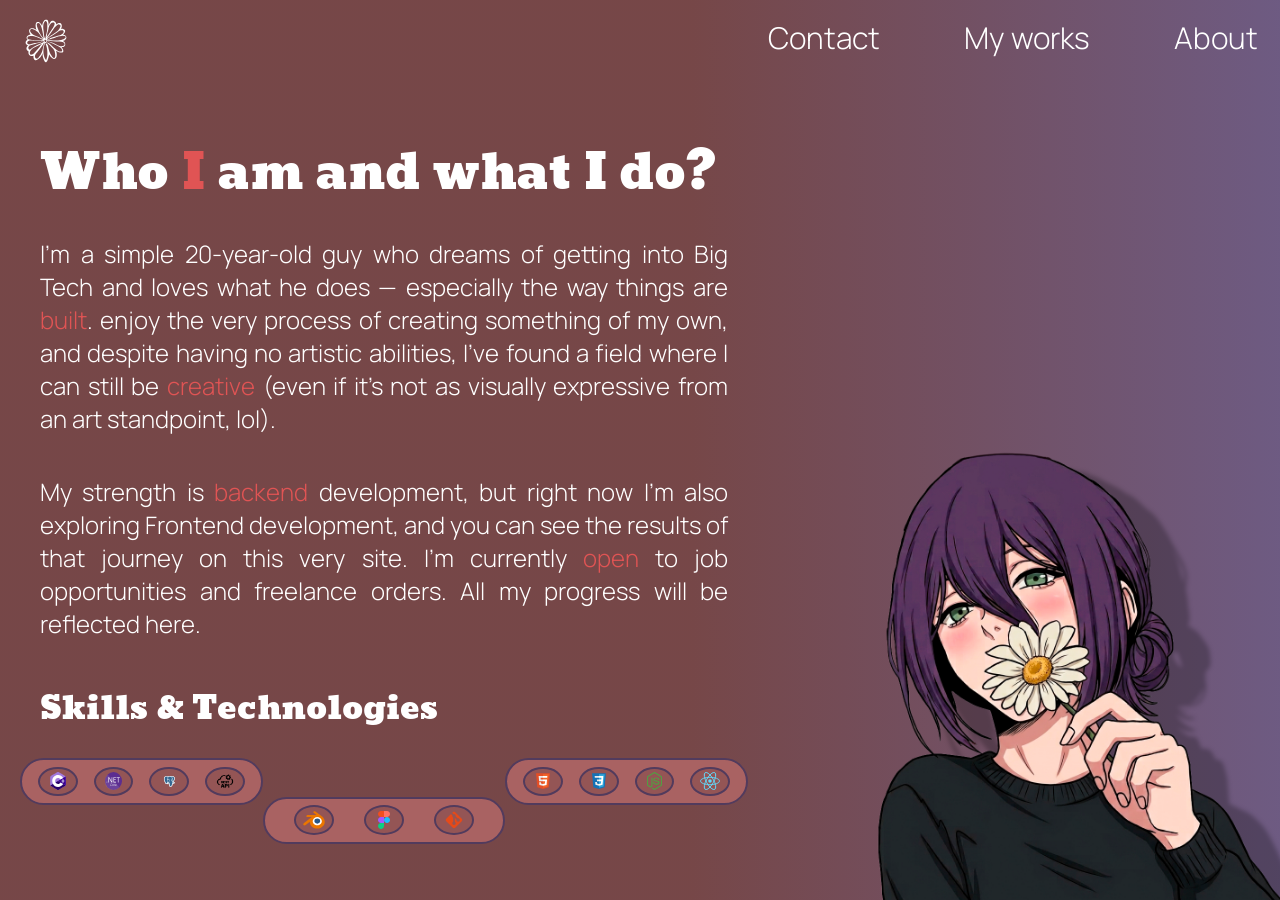
==== commit c10e2c4e: "mobile about page done" ====
--- a/about.html
+++ b/about.html
@@ -4,7 +4,8 @@
     <meta charset="UTF-8">
     <meta name="viewport" content="width=device-width, initial-scale=1.0">
     <title>About</title>
-    <link rel="stylesheet" href="css/styles.css">
+    <link rel="stylesheet" href="css/about.css">
+    <link rel="icon" href="icons/chamomile_logo.svg" type="image/x-icon">
 </head>
 <body class="about-body">
     <div class="wrapper">
@@ -18,21 +19,32 @@
                             </svg>
                         </a>
                     </li>
-                    <li> <a href="#">Contact</a></li>
+                    <li> <a href="https://t.me/robussines" target="_blank">Contact</a></li>
                     <li> <a href="#">My works</a></li>
                     <li class="aboutbutton"> <a href="/about.html">About</a></li>
+                    <li id="sidemenubutton">
+                        <button>
+                            <svg xmlns="http://www.w3.org/2000/svg" width="24" height="24" viewBox="0 0 24 24" fill="currentColor" stroke="currentColor" stroke-width="2" stroke-linecap="round" stroke-linejoin="round" class="lucide lucide-menu-icon lucide-menu"><path d="M4 5h16"/><path d="M4 12h16"/><path d="M4 19h16"/>
+                            </svg> 
+                        </button> 
+                    </li>
                 </ul>
             </nav>
         </header>
 
         <div class="about-hero">
+             <div class="about-reze">
+                <img src="reze_2_contrast_otr.png" id="imageaboutreze" draggable="false" oncontextmenu="return false;">
+                <img src="reze_2_contrast_otrmob.png" id="imageaboutrezemob" draggable="false" oncontextmenu="return false;">
+            </div>
             <div class="about-info">
                 <div class="about--text">
                     <p class="aboutheader">Who <span style="color: #E05454;">I</span> am and what I do?</p>
                     <p class="first-text">I'm a simple 20-year-old guy who dreams of getting into Big Tech and loves what he does — especially the 
-                        way things are <span style="color: #E05454;">built</span>. I enjoy the very process of creating something of my own, and despite having no 
+                        way things are <span style="color: #E05454;">built</span>. <span id="mobhide"> enjoy the very process of creating something of my own, and despite having no 
                         artistic abilities, I've found a field where I can still be <span style="color: #E05454;">creative</span> (even if it's not as 
-                        visually expressive from an art standpoint, lol).</p>
+                        visually expressive from an art standpoint, lol).</span> </p>
+                    <span id="linecssmob"></span>
                     <p class="second-text">My strength is <span style="color: #E05454;">backend</span> development, but right now I'm also exploring Frontend development, 
                         and you can see the results of that journey on this very site. I'm currently <span style="color: #E05454;">open</span> to job 
                         opportunities and freelance orders. All my progress will be reflected here.</p>
@@ -42,59 +54,63 @@
                 <div class="skills-info">
                     
                     <div class="backend-cont">
-                        <div class="c-item">
+                        <div class="c-item" title="C#">
                             <img src="icons/csharp.svg" width="36" height="36"></img>
                         </div>
-                        <div class="c-item">
+                        <div class="c-item" title=".NET Core">
                             <img src="icons/netcore.svg" width="36" height="36"></img>
                         </div>
-                        <div class="c-item">
+                        <div class="c-item" title="PostgreSQL">
                             <img src="icons/postgre.svg" width="40" height="40"></img>
                         </div>
-                        <div class="c-item">
+                        <div class="c-item" title="RESTful API">
                             <img src="icons/rest.png" width="36" height="36"></img>
                         </div>
                     </div>
+                    <img src="icons/skillsline.svg" alt="line" id="skillslinemob">
                     <div class="hobby-cont">
-                        <div class="c-item">
+                        <div class="c-item" title="Blender">
                             <img src="icons/blender.svg" width="36" height="36"></img>
                         </div>
-                        <div class="c-item">
+                        <div class="c-item" title="Figma">
                             <img src="icons/figma.svg" width="36" height="36"></img>
                         </div>
-                        <div class="c-item">
+                        <div class="c-item" title="Git">
                             <img src="icons/git.svg" width="36" height="36"></img>
                         </div>
                     </div>
+                    <img src="icons/skillsline.svg" alt="line" id="skillslinemob">
                     <div class="frontend-cont">
-                        <div class="c-item">
+                        <div class="c-item" title="HTML">
                             <img src="icons/html.svg"></img>
                         </div>
-                        <div class="c-item">
+                        <div class="c-item" title="CSS">
                             <img src="icons/css.svg" width="36" height="36"></img>
                         </div>
-                        <div class="c-item">
+                        <div class="c-item" title="JavaScript">
                             <img src="icons/javascript.svg" width="36" height="36"></img>
                         </div>
-                        <div class="c-item">
+                        <div class="c-item" title="React Framework">
                             <img src="icons/react.svg" width="36" height="36"></img>
                         </div>
                     </div>
                     
                 </div>
             </div>
-            
-
-            <div class="about-reze">
-                <img src="reze_2_contrast_otr.png" id="imageaboutreze" draggable="false" oncontextmenu="return false;">
+        </div>
+        <div class="sidemenu">
+            <div class="cb-container">
+                <button id="sidemenuclosebutton">
+                    <svg xmlns="http://www.w3.org/2000/svg" width="24" height="24" viewBox="0 0 24 24" fill="none" stroke="currentColor" stroke-width="2" stroke-linecap="round" stroke-linejoin="round" class="lucide lucide-x-icon lucide-x"><path d="M18 6 6 18"/><path d="m6 6 12 12"/>
+                    </svg>
+                </button>
             </div>
-
-
-
-
-
-        </div>
-
+            <ul>
+                <li> <a href="https://t.me/robussines" target="_blank">Contact</a></li>
+                <li> <a href="#">My works</a></li>
+                <li> <a href="/about.html">About me</a></li>
+            </ul>    
+        </div> 
     </div>
     <script src="js/script.js"></script>
 </body>
--- a/css/about.css
+++ b/css/about.css
@@ -0,0 +1,513 @@
+@import url('https://fonts.googleapis.com/css2?family=Moul&display=swap');
+
+@import url('https://fonts.googleapis.com/css2?family=Manrope:wght@200..800&display=swap');
+
+@font-face {
+    font-family: "Moul-Regular";
+    src: url("../fonts/Moul-Regular.ttf"), format(".ttf");
+    font-style: normal;
+}
+
+@font-face {
+    font-family: "Manrope-Regular";
+    src: url("../fonts/static/Manrope-Light.ttf");
+    font-style: normal;
+}
+
+* {
+    margin: 0;
+    padding: 0;
+}
+
+html {
+    width: 100vw;
+    height: 100vh;
+}
+
+
+.about-body {
+    height: 100%;
+    width: 100%;
+    background: linear-gradient(90deg, rgba(84, 25, 26, 0.8) 54%, rgba(48, 21, 77, 0.7) 100%);
+}
+
+.about-body.sidemenuopened {
+    overflow: hidden;
+}
+
+img {
+    display: block;
+    max-width: 100%;
+}
+
+.wrapper {
+    display: flex;
+    flex-direction: column;
+    width: 100%;
+    height: 100%;
+}
+
+.container {
+    height: 10%; 
+    display: flex;
+    align-items: center; 
+    flex-shrink: 0;
+}
+
+.container nav {
+    width: 100%;
+}
+
+.container ul {
+    display: flex; 
+    flex-direction: row;
+    justify-content: flex-end;
+    gap: 80px;
+    margin: 0 20px;  
+}   
+
+.container li {
+    list-style-type: none;
+    padding: 2px;
+}
+
+.container li a {
+    color: white;
+    text-decoration: none;
+    font-family: "Manrope-Regular", "Manrope";
+    font-weight: 400;
+    font-size: 30px;
+}
+
+.container li a:hover {
+    color: #E05454;
+    transition: 200ms;
+}
+
+.container nav ul li:first-child {
+    margin-right: auto;
+}
+
+.container nav ul li a svg {
+    color: white;
+    width: 48px;
+    height: 48px;
+}
+
+.container nav ul li a:hover svg {
+    color: #E05454;
+    transition: 200ms;
+}
+
+.container nav ul li:last-child {
+    display: none;
+}
+
+.about-hero {
+    display: flex;
+    flex-direction: row;
+    width: 100%;
+    height: 90%;
+    flex-wrap: wrap;
+    flex-direction: row-reverse;
+}
+
+.about-reze {
+    width: 40%;
+    display: flex;
+    align-items: flex-end;
+    justify-content: flex-end;
+    flex-wrap: nowrap;
+    opacity: 0;
+    transition: opacity 500ms ease-in 50ms;
+}
+
+.about-reze.visible {
+    opacity: 1;
+}
+
+#imageaboutreze {
+    width: 90%;
+    filter: drop-shadow(37px 15px 2px rgba(0, 0, 0, 0.25));
+}
+
+#imageaboutrezemob {
+    display: none;
+}
+
+.about-info {
+    display: flex;
+    flex-direction: column;
+    justify-content: space-between;
+    height: 100%;
+    width: 60%;
+}
+
+.about--text {
+    display: flex;
+    flex-direction: column;
+    justify-content: space-between;
+    flex-wrap: wrap;
+    padding: 20px;
+    margin: 20px;
+    color: white;
+    gap: 20px;
+}
+
+.aboutheader {
+    font-family: "Moul-Regular", "Moul";
+    font-size: 3em;
+    opacity: 0;
+    transition: opacity 500ms ease-in 50ms;
+}
+
+.aboutheader.visible {
+    opacity: 1;
+}
+
+.first-text, .second-text {
+    font-family: "Manrope-Regular", "Manrope";
+    font-size: 1.5em;
+    text-align: justify;
+    opacity: 0;
+    transition: opacity 1s ease-in 100ms;
+}
+
+.first-text.visible, .second-text.visible {
+    opacity: 1;
+}
+
+.skills-header {
+    color: white;
+    font-family: "Moul-Regular", "Moul";
+    font-size: 2em;
+    margin-left: 40px;
+    opacity: 0;
+    transition: opacity 1s ease-in 100ms;
+}
+
+.skills-header.visible {
+    opacity: 1;
+}
+
+.skills-info {
+    display: flex;
+    padding: 20px;
+    height: 30%;
+    justify-content: space-between;
+    align-items: flex-start;
+    opacity: 0;
+    transition: opacity 1s ease-in 100ms;
+}
+
+.skills-info.visible {
+    opacity: 1;
+}
+
+#skillslinemob {
+    display: none;
+}
+
+.backend-cont {
+    display: flex;
+    align-items: center;
+    justify-content: space-evenly;
+    background-color: #A96262;
+    width: 35%;
+    height: 35%;
+    border: 2px solid #523B5D;
+    border-radius: 500px;
+}
+
+.frontend-cont {
+    display: flex;
+    align-items: center;
+    justify-content: space-evenly;
+    background-color: #A96262;
+    width: 35%;
+    height: 35%;
+    border: 2px solid #523B5D;
+    border-radius: 500px;
+}
+
+.hobby-cont {
+    display: flex;
+    align-items: center;
+    justify-content: space-evenly;
+    align-self: flex-end;
+    background-color: #A96262;
+    width: 35%;
+    height: 35%;
+    margin-bottom: 5%;
+    border: 2px solid #523B5D;
+    border-radius: 500px;
+}
+
+.c-item {
+    border: 2px solid #523B5D;
+    border-radius: 50%; 
+    background-color: #945555; 
+    width: 15%; 
+    height: 60%;
+    display: flex;
+    justify-content: center;
+    align-items: center;
+}
+
+.c-item img {
+    width: 70%;
+    height: 70%;
+    object-fit: contain;
+}
+
+.c-item:hover {
+    border: 2px solid #E05454;
+    transition: 0.2s;
+}
+
+.sidemenu {
+    display: none;
+}
+
+
+/* Когда ширина экрана становится меньше 768px (это примерно планшет) */
+@media (max-width: 768px) {
+
+    .container li a {
+        font-size: 14px;
+        }
+    .container ul {
+        gap: 40px;
+
+        }   
+}
+
+/* Когда ширина экрана становится меньше 480px (это примерно телефон) */
+@media (max-width: 480px) {
+
+    .container nav ul {
+        margin: 0 10px;
+    }
+
+    .container li a {
+        font-size: 16px;
+    }
+
+    .container nav ul li:first-child svg {
+        width: 42px;
+        height: 42px;
+    }
+
+    .container nav ul li:nth-child(n+2)
+    {
+        display: none;
+    }
+    
+    .container nav ul li:last-child {
+        display: block;
+    }
+    
+    .container nav ul li:last-child button {
+        display: flex;
+        justify-content: center;
+        align-items: center;
+        background: none;
+        border: 2px white solid;
+        color: #FEFEFE;
+        border-radius: 5px;
+        padding: 5px;
+    }
+
+    .about-hero {
+        flex-direction: column;
+        justify-content: flex-start;
+        align-items: center;
+        flex-wrap: nowrap;
+    }
+
+    .about-reze {
+        width: 100%;
+        justify-content: center;
+    }
+
+    #imageaboutreze {
+        display: none;
+    }
+
+    #imageaboutrezemob {
+        display: block;
+        width: 60%;
+    }
+
+    .about-info {
+        width: 100%;
+        margin-top: -5%;
+        align-items: center;
+    }
+
+    .about--text {
+        height: auto;
+        padding: 0;
+        margin: 0px 40px 40px 40px;
+        text-align: center;
+        align-items: center ;
+        gap: 15px;
+    }
+
+    .aboutheader {
+        font-size: 1.3em;
+        letter-spacing: 5%;
+        margin-bottom: 5%;
+    }
+
+    .first-text, .second-text {
+        font-size: 0.9em;
+        line-height: 17px;
+    }
+
+    #mobhide {
+        display: none;
+    }
+
+    #linepicmob {
+       width: 70%;
+    }
+
+    #linecssmob {
+        width: 80%;
+        height: 0.1px;
+        border: white 0.5px solid;
+        background-color: white;
+        border-radius: 1000px;
+        opacity: 0;
+        transition: opacity 1s ease-in 100ms;
+    }
+
+    #linecssmob.visible {
+        opacity: 1;
+    }
+
+    .skills-header {
+        font-size: 1em;
+        margin: 0;
+        letter-spacing: 15%;
+    }
+
+    .skills-info {
+        padding: 0;
+        flex-direction: column;
+        align-items: center;
+        width: 100%;
+        height: 40%;
+        margin: 5% 0 5% 0;
+    }
+
+    .backend-cont {
+        width: 55%;
+        height: 30%;
+    }
+
+    [title="PostgreSQL"] img {
+        width: 48px;
+        height: 48px;
+    }
+
+    .hobby-cont {
+        align-self: auto;
+        margin: 0;
+        padding: 0;
+
+        width: 55%;
+        height: 30%;
+    }
+
+    .frontend-cont {
+        width: 55%;
+        height: 30%;
+    }
+
+    #skillslinemob {
+        display: block;
+        height: 15%;
+    }
+
+
+    .sidemenu {
+        z-index: 999;
+        opacity: 0;
+        visibility: hidden;
+        transition: opacity 200ms ease-in, visibility 0s linear 500ms;
+
+        position: fixed;
+        width: 100%;
+        height: 100%;
+
+        display: flex;
+        flex-direction: column;
+        justify-content: center;
+        align-items: center;
+        text-decoration: none;
+
+        background: linear-gradient(90deg, rgba(62, 40, 64, 1) 0%, rgba(77, 43, 48, 1) 100%);
+  }
+
+    .sidemenu.visible {
+        opacity: 1;
+        visibility: visible;
+        transition: opacity 200ms ease-in;
+    }
+
+    .sidemenu .cb-container {
+        position: absolute;
+        top: 0;
+        width: 100%;
+        display: flex;
+        justify-content: flex-end;
+        margin: 5px 0 0 15px;
+    }
+    
+    #sidemenuclosebutton {
+        margin: 20px;
+    }
+
+    .sidemenu ul {
+        display: flex;
+        width: 100%;
+        height: 50%;
+        flex-direction: column;
+        align-items: center;
+        justify-content: center;
+        gap: 50px;
+        margin-left: 10px;
+    }
+
+    .sidemenu li {
+        list-style-type: none;
+    }
+
+    .sidemenu li a {
+        color: white;
+        text-decoration: none;
+        font-family: "Manrope-Regular", "Manrope";
+        font-weight: 400;
+        font-size: 30px;
+    }
+
+    .sidemenu button {
+        display: flex;
+        justify-content: center;
+        align-items: center;
+        background: none;
+        border: 2px white solid;
+        color: #FEFEFE;
+        border-radius: 5px;
+        padding: 5px;
+    }
+
+
+    .sidemenu ul {
+        align-self: center;
+    }
+
+    
+}
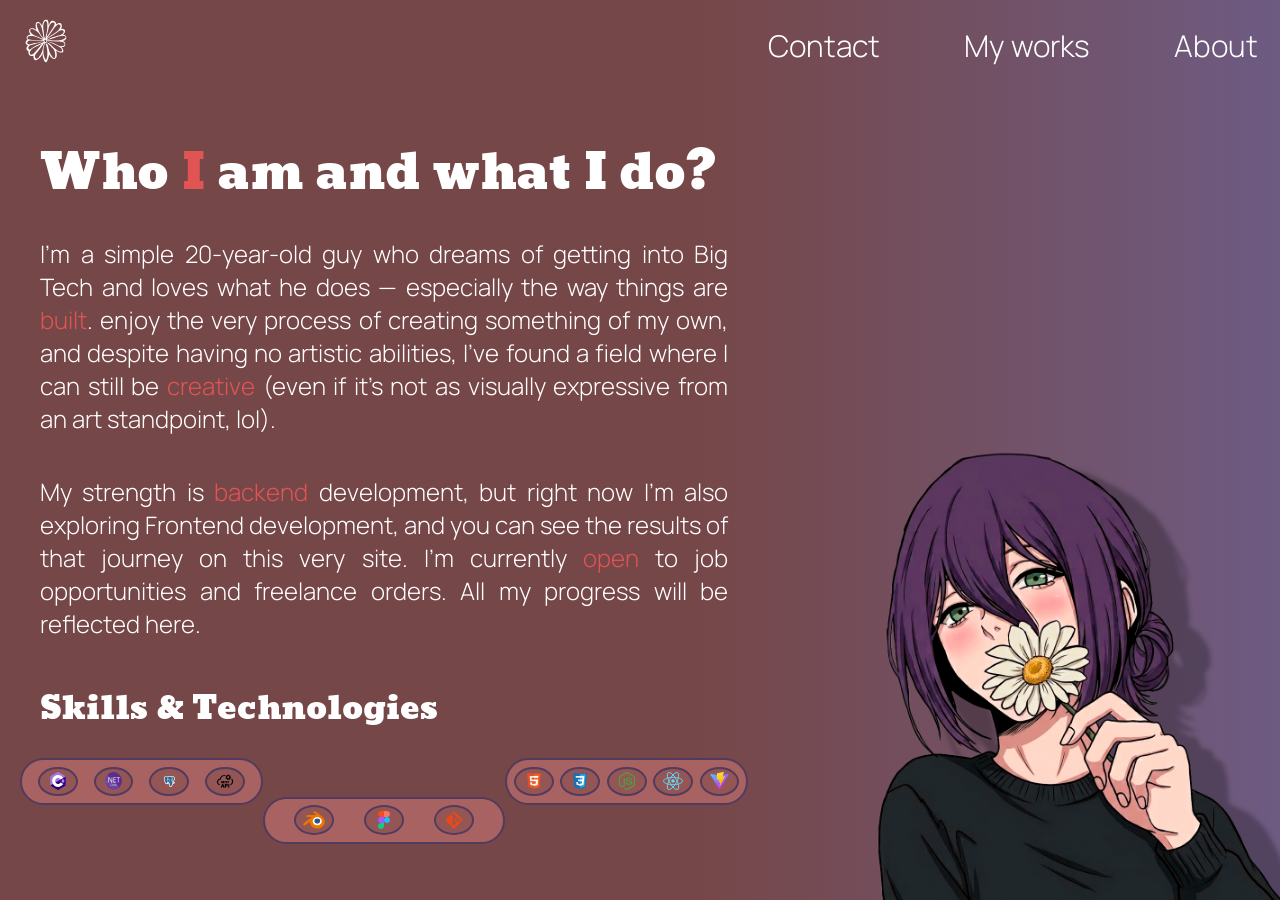
==== commit 2668b105: "minor fixes/info fill" ====
--- a/about.html
+++ b/about.html
@@ -3,9 +3,9 @@
 <head>
     <meta charset="UTF-8">
     <meta name="viewport" content="width=device-width, initial-scale=1.0">
-    <title>About</title>
+    <title>About me</title>
     <link rel="stylesheet" href="css/about.css">
-    <link rel="icon" href="icons/chamomile_logo.svg" type="image/x-icon">
+    <link rel="icon" href="icons/chamomile_logo_white.svg" type="image/x-icon">
 </head>
 <body class="about-body">
     <div class="wrapper">
@@ -20,7 +20,7 @@
                         </a>
                     </li>
                     <li> <a href="https://t.me/robussines" target="_blank">Contact</a></li>
-                    <li> <a href="#">My works</a></li>
+                    <li> <a href="/myworks.html">My works</a></li>
                     <li class="aboutbutton"> <a href="/about.html">About</a></li>
                     <li id="sidemenubutton">
                         <button>
@@ -34,8 +34,8 @@
 
         <div class="about-hero">
              <div class="about-reze">
-                <img src="reze_2_contrast_otr.png" id="imageaboutreze" draggable="false" oncontextmenu="return false;">
-                <img src="reze_2_contrast_otrmob.png" id="imageaboutrezemob" draggable="false" oncontextmenu="return false;">
+                <img src="images/reze_2_contrast_otr.png" id="imageaboutreze" draggable="false" oncontextmenu="return false;">
+                <img src="images/reze_2_contrast_otrmob.png" id="imageaboutrezemob" draggable="false" oncontextmenu="return false;">
             </div>
             <div class="about-info">
                 <div class="about--text">
@@ -93,6 +93,9 @@
                         <div class="c-item" title="React Framework">
                             <img src="icons/react.svg" width="36" height="36"></img>
                         </div>
+                        <div class="c-item">
+                            <img src="icons/vite.svg" width="36" height="36" title="Vite"></img>
+                        </div>
                     </div>
                     
                 </div>
@@ -107,7 +110,7 @@
             </div>
             <ul>
                 <li> <a href="https://t.me/robussines" target="_blank">Contact</a></li>
-                <li> <a href="#">My works</a></li>
+                <li> <a href="/myworks.html">My works</a></li>
                 <li> <a href="/about.html">About me</a></li>
             </ul>    
         </div> 
--- a/css/about.css
+++ b/css/about.css
@@ -24,6 +24,15 @@
     height: 100vh;
 }
 
+a {
+    color: white;
+    text-decoration: none;
+}
+
+a:hover {
+    color: #E05454;
+    transition: 200ms;
+}
 
 .about-body {
     height: 100%;
@@ -62,6 +71,7 @@
     display: flex; 
     flex-direction: row;
     justify-content: flex-end;
+    align-items: center;
     gap: 80px;
     margin: 0 20px;  
 }   
@@ -465,6 +475,10 @@
         justify-content: flex-end;
         margin: 5px 0 0 15px;
     }
+
+    #sidemenubutton {
+        align-self: flex-start;
+    }
     
     #sidemenuclosebutton {
         margin: 20px;
